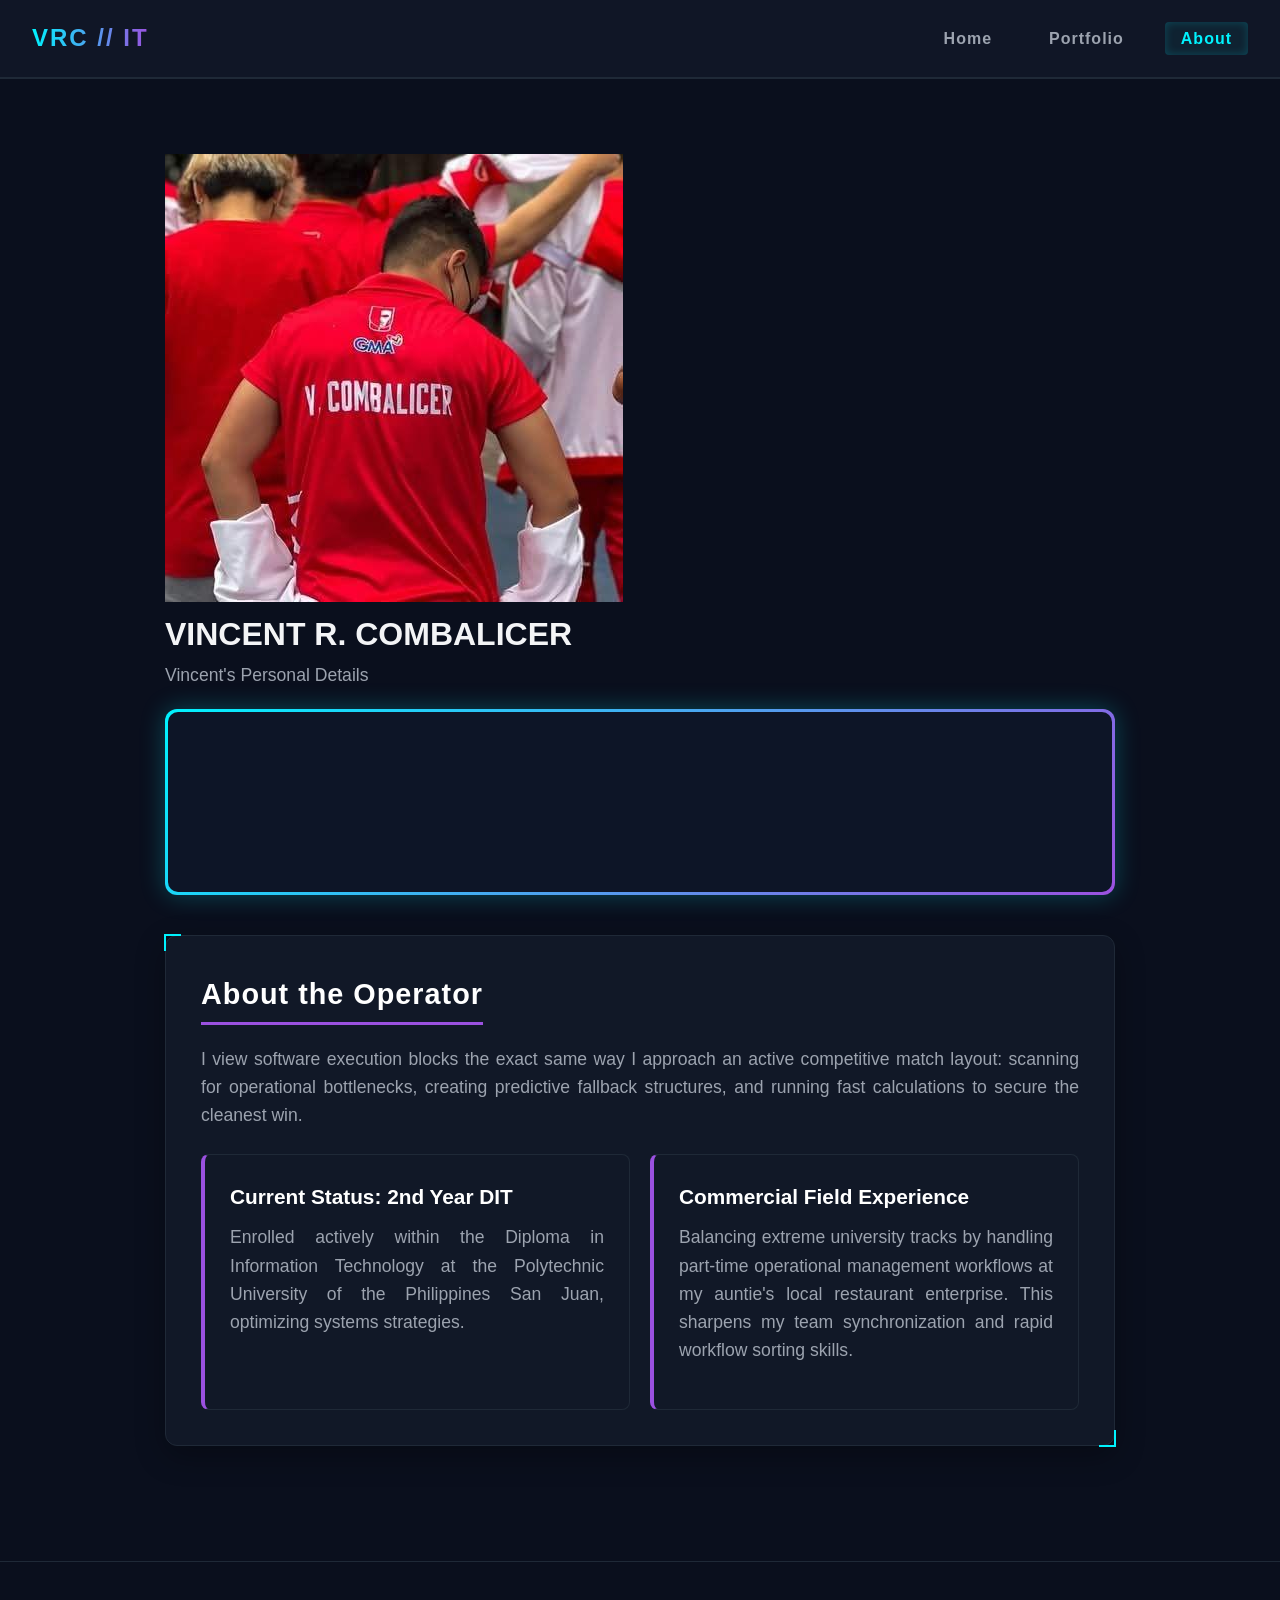
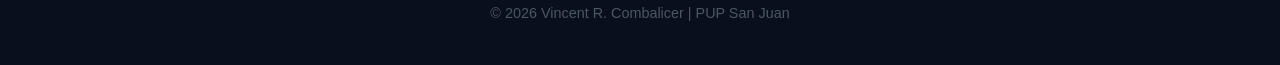
==== about.html @ 9b1eff29 "Rename About.html to about.html" ====
<!DOCTYPE html>
<html lang="en">
<head>
    <meta charset="UTF-8">
    <meta name="viewport" content="width=device-width, initial-scale=1.0">
    <title>About | Vincent Personal Specs</title>
    <link rel="stylesheet" href="style.css">
</head>
<body>

    <nav>
        <div class="logo">VRC // IT</div>
        <ul>
            <li><a href="index.html">Home</a></li>
            <li><a href="portfolio.html">Portfolio</a></li>
            <li><a href="about.html" class="active">About</a></li>
        </ul>
    </nav>

    <div class="container">
        <div class="profile-header-block">
            <div class="profile-img-container">
                <div class="profile-img-frame">
                    <img src="vincentprofile.jpg" onerror="this.src='vincentprofile.png'; this.onerror=null;" alt="Vincent Combalicer">
                </div>
            </div>
            <div class="profile-meta">
                <h1>VINCENT R. COMBALICER</h1>
                <p>Vincent's Personal Details</p>
            </div>
        </div>

        <div class="slideshow-frame">
            <div class="slideshow-inner">
                <div class="slide-text">ANALYTICAL FRAMEWORK AGILE BALANCING.</div>
                <div class="slide-text">MANAGING REAL-WORLD OPERATIONS AND ACADEMICS.</div>
                <div class="slide-text">CRITICAL THINKING SYSTEM DESIGNED TO SOLVE PROBLEMS.</div>
            </div>
        </div>

        <div class="content-box">
            <h2>About the Operator</h2>
            <p>
                I view software execution blocks the exact same way I approach an active competitive match layout: scanning for operational bottlenecks, creating predictive fallback structures, and running fast calculations to secure the cleanest win.
            </p>

            <div class="grid-layout">
                <div class="feature-card" style="border-left-color: var(--neon-purple);">
                    <h3>Current Status: 2nd Year DIT</h3>
                    <p>Enrolled actively within the Diploma in Information Technology at the Polytechnic University of the Philippines San Juan, optimizing systems strategies.</p>
                </div>

                <div class="feature-card" style="border-left-color: var(--neon-purple);">
                    <h3>Commercial Field Experience</h3>
                    <p>Balancing extreme university tracks by handling part-time operational management workflows at my auntie's local restaurant enterprise. This sharpens my team synchronization and rapid workflow sorting skills.</p>
                </div>
            </div>
        </div>
    </div>

    <footer>
    &copy; 2026 Vincent R. Combalicer | PUP San Juan
    </footer>

</body>
</html>
---- style.css ----
/* Core Styling & Variables */
:root {
    --bg-dark: #0a0f1d;
    --card-bg: #111827;
    --neon-blue: #00f2fe;
    --neon-purple: #9b51e0;
    --text-main: #f3f4f6;
    --text-muted: #9ca3af;
    --border-glow: linear-gradient(90deg, #00f2fe, #4facfe);
}

* {
    margin: 0;
    padding: 0;
    box-sizing: border-box;
    font-family: 'Segoe UI', Roboto, Helvetica, Arial, sans-serif;
}

body {
    background-color: var(--bg-dark);
    color: var(--text-main);
    line-height: 1.6;
    overflow-x: hidden;
}

/* Premium Navigation Bar with Bottom Glow Line */
nav {
    background-color: rgba(17, 24, 39, 0.95);
    padding: 1.2rem 2rem;
    display: flex;
    justify-content: space-between;
    align-items: center;
    border-bottom: 2px solid #1f2937;
    position: sticky;
    top: 0;
    z-index: 1000;
}

nav .logo {
    font-size: 1.5rem;
    font-weight: 800;
    letter-spacing: 2px;
    background: linear-gradient(to right, var(--neon-blue), var(--neon-purple));
    -webkit-background-clip: text;
    -webkit-text-fill-color: transparent;
}

nav ul {
    display: flex;
    list-style: none;
}

nav ul li {
    margin-left: 25px;
}

nav ul li a {
    color: var(--text-muted);
    text-decoration: none;
    font-weight: 600;
    font-size: 1rem;
    letter-spacing: 1px;
    transition: all 0.3s ease;
    padding: 8px 16px;
    border-radius: 4px;
}

nav ul li a:hover, nav ul li a.active {
    color: var(--neon-blue);
    background: rgba(0, 242, 254, 0.05);
    box-shadow: inset 0 0 10px rgba(0, 242, 254, 0.2);
}

/* Main Layout Wrapper */
.container {
    max-width: 1000px;
    margin: 50px auto;
    padding: 25px;
}

/* 🎬 Upgraded Commercial Slideshow Frame */
.slideshow-frame {
    position: relative;
    padding: 3px; /* Creates the frame border spacing */
    background: linear-gradient(135deg, var(--neon-blue), var(--neon-purple));
    border-radius: 12px;
    box-shadow: 0 0 25px rgba(0, 242, 254, 0.25);
    margin-bottom: 40px;
}

.slideshow-inner {
    background: #0d1527;
    border-radius: 10px;
    height: 180px;
    display: flex;
    justify-content: center;
    align-items: center;
    position: relative;
    overflow: hidden;
    text-align: center;
}

.slide-text {
    position: absolute;
    font-size: 2rem;
    font-weight: 800;
    letter-spacing: 1px;
    width: 85%;
    opacity: 0;
    background: linear-gradient(to right, #ffffff, #cbd5e1);
    -webkit-background-clip: text;
    -webkit-text-fill-color: transparent;
    animation: smoothSlideUp 12s infinite ease-in-out;
}

.slide-text:nth-child(1) { animation-delay: 0s; }
.slide-text:nth-child(2) { animation-delay: 4s; }
.slide-text:nth-child(3) { animation-delay: 8s; }

@keyframes smoothSlideUp {
    0% { opacity: 0; transform: translateY(30px) scale(0.95); filter: blur(4px); }
    5% { opacity: 1; transform: translateY(0) scale(1); filter: blur(0); }
    30% { opacity: 1; transform: translateY(0) scale(1); filter: blur(0); }
    35% { opacity: 0; transform: translateY(-30px) scale(0.95); filter: blur(4px); }
    100% { opacity: 0; }
}

/* 🔲 Custom Decorative Geometric Frames */
.content-box {
    background: var(--card-bg);
    border: 1px solid #1f2937;
    border-radius: 12px;
    padding: 35px;
    position: relative;
    margin-bottom: 30px;
    box-shadow: 0 10px 30px rgba(0,0,0,0.3);
}

/* Cool UI design frames in the corners */
.content-box::before, .content-box::after {
    content: '';
    position: absolute;
    width: 15px;
    height: 15px;
    border: 2px solid var(--neon-blue);
}
.content-box::before { top: -2px; left: -2px; border-right: none; border-bottom: none; }
.content-box::after { bottom: -2px; right: -2px; border-left: none; border-top: none; }

h2 {
    font-size: 1.8rem;
    color: #fff;
    margin-bottom: 20px;
    letter-spacing: 1px;
    display: inline-block;
    border-bottom: 3px solid var(--neon-purple);
    padding-bottom: 5px;
}

p {
    font-size: 1.1rem;
    color: var(--text-muted);
    margin-bottom: 20px;
    text-align: justify;
}

/* Grid Layout for Achievement and Detail Cards */
.grid-layout {
    display: grid;
    grid-template-columns: repeat(auto-fit, minmax(280px, 1fr));
    gap: 20px;
    margin-top: 25px;
}

.feature-card {
    background: #111827;
    border: 1px solid #1f2937;
    border-left: 4px solid var(--neon-blue);
    padding: 25px;
    border-radius: 8px;
    transition: transform 0.3s ease, box-shadow 0.3s ease;
}

.feature-card:hover {
    transform: translateY(-5px);
    box-shadow: 0 10px 20px rgba(0, 242, 254, 0.1);
    border-left-color: var(--neon-purple);
}

.feature-card h3 {
    color: #fff;
    font-size: 1.3rem;
    margin-bottom: 10px;
}

/* Footer Section */
footer {
    text-align: center;
    padding: 40px 20px;
    color: #4b5563;
    font-size: 0.9rem;
    border-top: 1px solid #1f2937;
    margin-top: 60px;
}
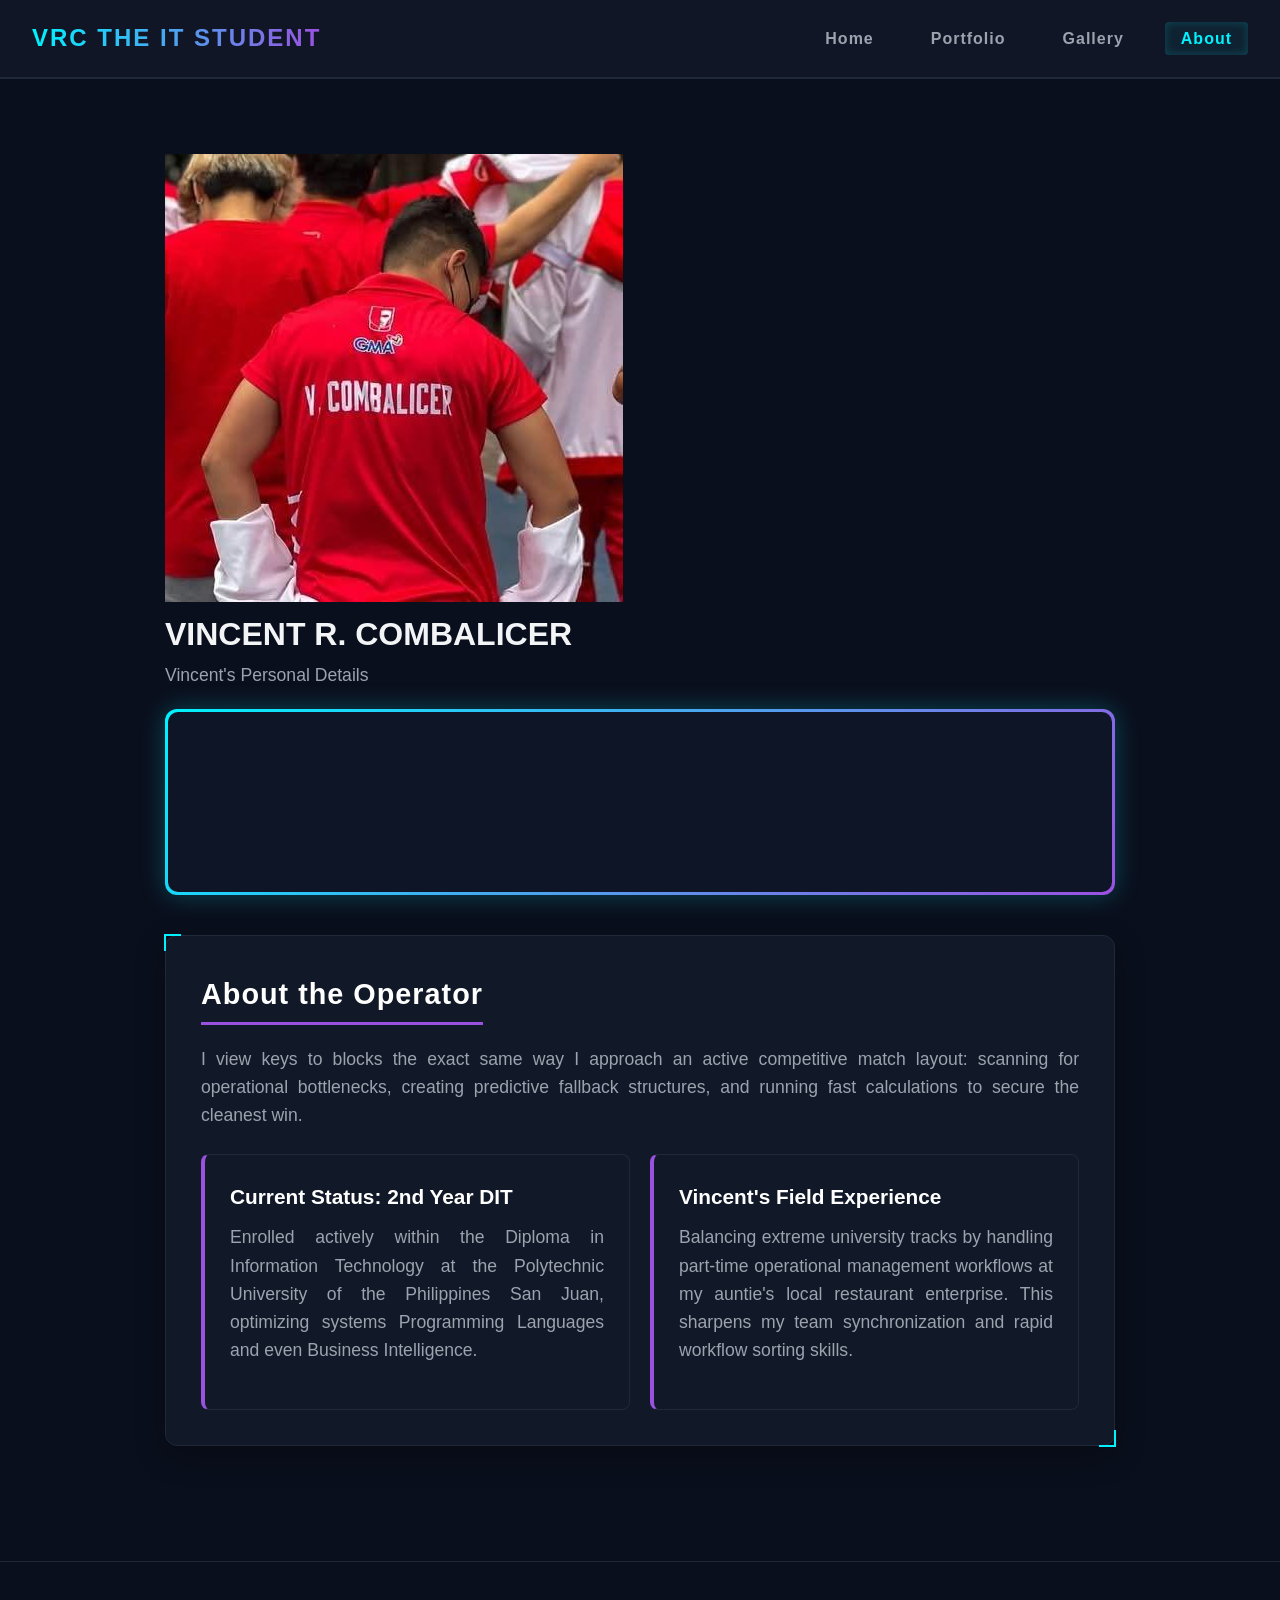
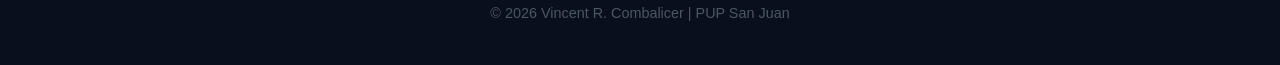
==== commit 8b173f24: "about.html" ====
--- a/about.html
+++ b/about.html
@@ -9,10 +9,11 @@
 <body>
 
     <nav>
-        <div class="logo">VRC // IT</div>
+        <div class="logo">VRC THE IT STUDENT</div>
         <ul>
             <li><a href="index.html">Home</a></li>
             <li><a href="portfolio.html">Portfolio</a></li>
+            <li><a href="gallery.html">Gallery</a></li>
             <li><a href="about.html" class="active">About</a></li>
         </ul>
     </nav>
@@ -32,7 +33,7 @@
 
         <div class="slideshow-frame">
             <div class="slideshow-inner">
-                <div class="slide-text">ANALYTICAL FRAMEWORK AGILE BALANCING.</div>
+                <div class="slide-text">WORK AND STUDIES AGILE BALANCING.</div>
                 <div class="slide-text">MANAGING REAL-WORLD OPERATIONS AND ACADEMICS.</div>
                 <div class="slide-text">CRITICAL THINKING SYSTEM DESIGNED TO SOLVE PROBLEMS.</div>
             </div>
@@ -41,17 +42,17 @@
         <div class="content-box">
             <h2>About the Operator</h2>
             <p>
-                I view software execution blocks the exact same way I approach an active competitive match layout: scanning for operational bottlenecks, creating predictive fallback structures, and running fast calculations to secure the cleanest win.
+                I view keys to blocks the exact same way I approach an active competitive match layout: scanning for operational bottlenecks, creating predictive fallback structures, and running fast calculations to secure the cleanest win.
             </p>
 
             <div class="grid-layout">
                 <div class="feature-card" style="border-left-color: var(--neon-purple);">
                     <h3>Current Status: 2nd Year DIT</h3>
-                    <p>Enrolled actively within the Diploma in Information Technology at the Polytechnic University of the Philippines San Juan, optimizing systems strategies.</p>
+                    <p>Enrolled actively within the Diploma in Information Technology at the Polytechnic University of the Philippines San Juan, optimizing systems Programming Languages and even Business Intelligence.</p>
                 </div>
 
                 <div class="feature-card" style="border-left-color: var(--neon-purple);">
-                    <h3>Commercial Field Experience</h3>
+                    <h3>Vincent's Field Experience</h3>
                     <p>Balancing extreme university tracks by handling part-time operational management workflows at my auntie's local restaurant enterprise. This sharpens my team synchronization and rapid workflow sorting skills.</p>
                 </div>
             </div>
@@ -59,7 +60,7 @@
     </div>
 
     <footer>
-    &copy; 2026 Vincent R. Combalicer | PUP San Juan
+        &copy; 2026 Vincent R. Combalicer | PUP San Juan
     </footer>
 
 </body>
